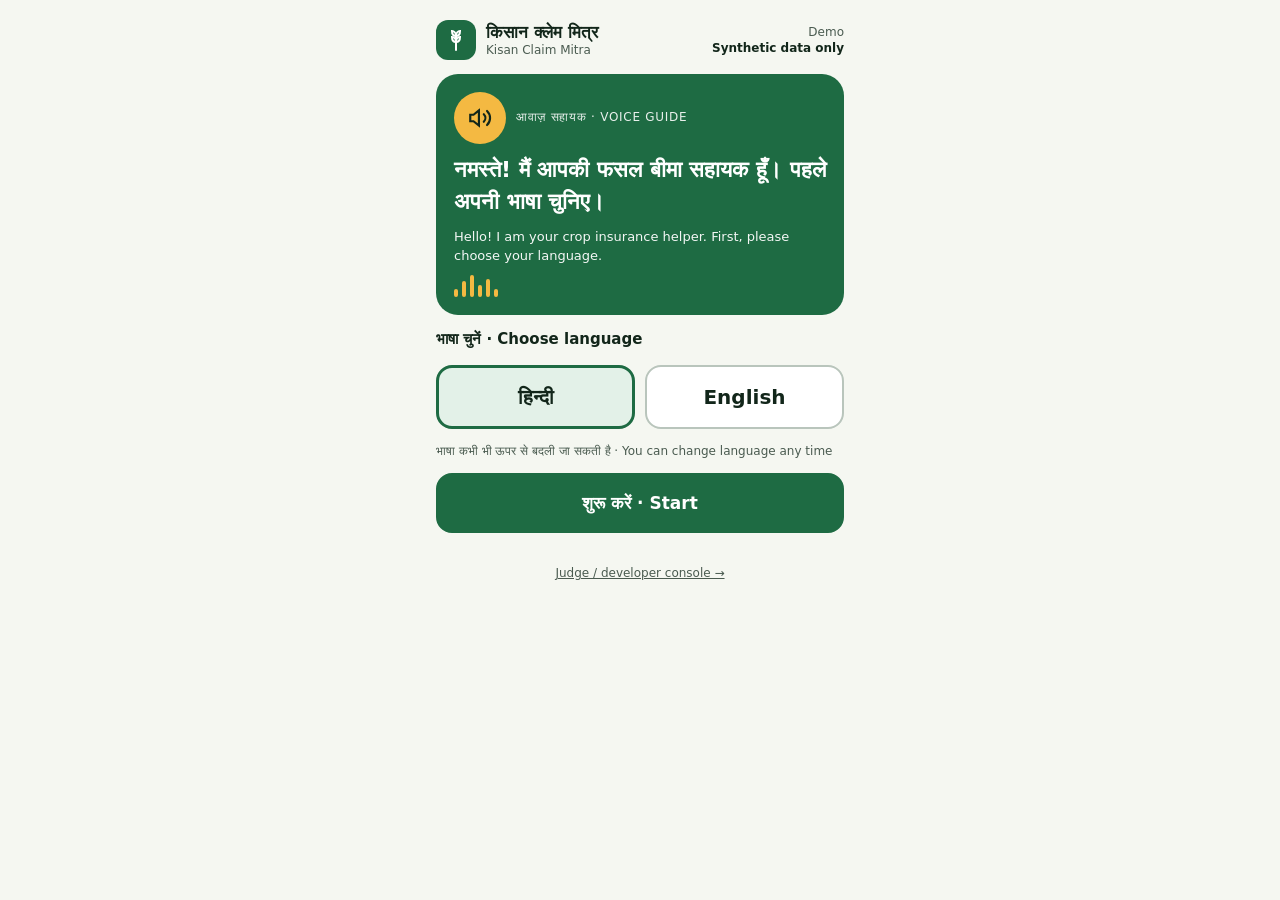
==== web/index.html @ a5b7f0ae "Phase 5: web app from mockup (language, home, status, approval, judge console), voice interface with" ====
<!DOCTYPE html>
<html lang="hi">
<head>
<meta charset="utf-8">
<meta name="viewport" content="width=device-width, initial-scale=1">
<title>Kisan Claim Mitra</title>
<link rel="stylesheet" href="styles.css">
</head>
<body>
<main class="phone">

<!-- 1. Welcome and language -->
<section id="screen-lang" class="screen">
  <div class="row">
    <div class="brand">
      <div class="logo"><svg width="24" height="24" viewBox="0 0 24 24" fill="none" stroke="#fff" stroke-width="2" stroke-linecap="round" aria-hidden="true"><path d="M12 22V8"/><path d="M12 8c0-3 2-5 4-5 0 3-1 5-4 5Z"/><path d="M12 8c0-3-2-5-4-5 0 3 1 5 4 5Z"/><path d="M12 14c0-3 2-5 4-5 0 3-1 5-4 5Z"/><path d="M12 14c0-3-2-5-4-5 0 3 1 5 4 5Z"/></svg></div>
      <div><div class="brand-name">किसान क्लेम मित्र</div><div class="small">Kisan Claim Mitra</div></div>
    </div>
    <div class="small" style="text-align:right">Demo<br><b style="color:var(--ink)">Synthetic data only</b></div>
  </div>
  <div class="guide">
    <div class="row" style="justify-content:flex-start">
      <div class="speaker"><svg width="26" height="26" viewBox="0 0 24 24" fill="none" stroke="#12261A" stroke-width="2" stroke-linecap="round" aria-hidden="true"><path d="M11 5 6 9H3v6h3l5 4V5Z"/><path d="M15.5 8.5a5 5 0 0 1 0 7"/><path d="M18.5 5.5a9 9 0 0 1 0 13"/></svg></div>
      <div class="eyebrow">आवाज़ सहायक · Voice guide</div>
    </div>
    <div class="guide-text" style="font-size:22px">नमस्ते! मैं आपकी फसल बीमा सहायक हूँ। पहले अपनी भाषा चुनिए।</div>
    <div class="guide-sub">Hello! I am your crop insurance helper. First, please choose your language.</div>
    <div class="bars" aria-hidden="true"><i style="height:8px"></i><i style="height:16px"></i><i style="height:22px"></i><i style="height:12px"></i><i style="height:18px"></i><i style="height:8px"></i></div>
  </div>
  <div style="font-weight:600">भाषा चुनें · Choose language</div>
  <div class="grid2">
    <button type="button" class="lang-btn" data-lang="hi" aria-pressed="true">हिन्दी</button>
    <button type="button" class="lang-btn" data-lang="en" aria-pressed="false">English</button>
  </div>
  <div class="small">भाषा कभी भी ऊपर से बदली जा सकती है · You can change language any time</div>
  <button type="button" id="start" class="btn primary" style="min-height:60px;font-size:17px">शुरू करें · Start</button>
  <a class="footer-link" href="console.html">Judge / developer console →</a>
</section>

<!-- 5. Farmer home -->
<section id="screen-home" class="screen" hidden>
  <div class="row">
    <div><div class="small">नमस्ते · Welcome</div><div style="font-size:22px;font-weight:700">किसान साथी · Farmer</div></div>
    <div class="toggle">
      <button type="button" id="mute" aria-pressed="false" aria-label="Mute voice guide" title="Mute / unmute">🔊</button>
      <button type="button" class="lang-toggle" data-lang="hi" aria-pressed="true">हिं</button>
      <button type="button" class="lang-toggle" data-lang="en" aria-pressed="false">EN</button>
    </div>
  </div>
  <div class="guide center">
    <div class="eyebrow">आवाज़ सहायक · Voice guide</div>
    <div class="guide-text" id="guide-text">बटन दबाकर बोलिए: "मेरे क्लेम का स्टेटस बताओ"</div>
    <div class="guide-sub" id="guide-sub">Press the mic and speak: "Tell me my claim status"</div>
    <button type="button" id="mic" class="mic" aria-label="Press to speak · बोलने के लिए दबाएँ">
      <svg width="40" height="40" viewBox="0 0 24 24" fill="none" stroke="#1E6B43" stroke-width="2" stroke-linecap="round" aria-hidden="true"><rect x="9" y="2" width="6" height="12" rx="3"/><path d="M5 10a7 7 0 0 0 14 0"/><path d="M12 17v5"/></svg>
    </button>
    <div class="guide-sub" id="mic-status">दबाएँ और बोलें · Tap and speak</div>
  </div>
  <form class="ask" id="ask">
    <label for="text" class="sr-only">Type your question</label>
    <input id="text" type="text" autocomplete="off" maxlength="500" placeholder="या यहाँ लिखिए · Or type here">
    <button type="submit" class="send" aria-label="Send · भेजें"><svg width="22" height="22" viewBox="0 0 24 24" fill="none" stroke="#fff" stroke-width="2" stroke-linecap="round" aria-hidden="true"><path d="M22 2 11 13"/><path d="M22 2 15 22l-4-9-9-4Z"/></svg></button>
  </form>
  <div style="font-size:14px;font-weight:700">जल्दी चुनें · Quick options</div>
  <div class="grid2">
    <button type="button" class="quick" data-say="status"><b>क्लेम स्टेटस</b><span>Check claim status</span></button>
    <button type="button" class="quick" id="fix-btn"><b>सुधार करें</b><span>Fix season or document</span></button>
    <button type="button" class="quick" data-say="apply"><b>नया बीमा आवेदन</b><span>Apply for insurance</span></button>
    <button type="button" class="quick gold" data-say="help"><b>मदद बुक करें</b><span>Book help or call</span></button>
  </div>
  <div class="grid2" id="fix-choices" hidden>
    <button type="button" class="quick" data-say="season"><b>सीज़न सही करें</b><span>Fix season</span></button>
    <button type="button" class="quick" data-say="upload"><b>दस्तावेज़ अपलोड</b><span>Upload document</span></button>
  </div>
  <div class="card">
    <div class="label">बातचीत · Conversation</div>
    <div class="log" id="log" aria-live="polite"></div>
  </div>
  <a class="footer-link" href="console.html">Judge / developer console →</a>
</section>

<!-- 6. Claim status -->
<section id="screen-status" class="screen" hidden>
  <div class="row">
    <button type="button" class="icon-btn back" aria-label="Back · वापस">←</button>
    <div class="title">क्लेम स्टेटस · Claim status</div><div style="width:44px"></div>
  </div>
  <div class="card grid3" id="st-meta"></div>
  <div class="guide"><div class="guide-text" style="font-size:15px" id="st-summary"></div></div>
  <div class="grid2">
    <div class="card" id="st-decision"></div>
    <div class="card" id="st-payment"></div>
  </div>
  <div class="small">मैं तब तक "भुगतान हो गया" नहीं कहूँगा जब तक पोर्टल पर क्रेडिट न दिखे · I will not say "paid" until the portal shows the credit.</div>
  <div class="card unsure" id="st-uncertain" hidden></div>
  <div class="card bad" id="st-missing" hidden>
    <div class="label">Missing document · portal name, exact</div>
    <div class="big" id="st-doc"></div>
    <div style="font-size:12.5px">नाम सीधे पोर्टल से लिया गया है · Name copied from the portal; nothing invented.</div>
    <button type="button" class="btn primary" id="st-upload" style="width:100%;margin-top:8px;min-height:48px">अपलोड करें · Upload it</button>
  </div>
  <div class="card">
    <div class="label">Evidence · मेरी जानकारी का स्रोत</div>
    <div style="font-size:12.5px;line-height:1.6" id="st-evidence"></div>
  </div>
  <div class="grid2">
    <button type="button" class="btn hear">फिर सुनें · Hear again</button>
    <button type="button" class="btn gold" id="st-recheck">दोबारा जाँचें · Recheck</button>
  </div>
</section>

<!-- 7. Approval gate -->
<section id="screen-approval" class="screen" hidden>
  <div class="row">
    <button type="button" class="icon-btn back" aria-label="Back · वापस">←</button>
    <div class="title">आपकी मंज़ूरी चाहिए · Your approval</div><div style="width:44px"></div>
  </div>
  <div class="guide"><div class="guide-text" style="font-size:15px" id="ap-summary"></div></div>
  <div class="grid2" id="ap-compare"></div>
  <div class="card" style="border:3px solid var(--green)">
    <div class="label" style="color:var(--green)" id="ap-state">Proposed change · not done yet</div>
    <dl class="kv" id="ap-details"></dl>
    <div class="small" style="border-top:1px solid #DDE5DF;padding-top:8px;margin-top:8px">अस्वीकार करने पर कुछ नहीं बदलेगा · Reject = no change. If the record changes before you approve, this proposal expires.</div>
  </div>
  <div class="card dashed" id="ap-after">
    <div class="label">After you approve</div>
    <div style="font-size:12.5px;line-height:1.6">1. Run once only (duplicate-safe)<br>2. Re-read the portal separately<br>3. Say "done" only if the portal shows the change</div>
  </div>
  <div class="card" id="ap-result" hidden></div>
  <div class="grid2" id="ap-buttons">
    <button type="button" class="btn danger" id="ap-reject" style="min-height:60px">मना करें · Reject</button>
    <button type="button" class="btn primary" id="ap-approve" style="min-height:60px">मंज़ूर · Approve</button>
  </div>
  <div class="grid2" id="ap-done" hidden>
    <button type="button" class="btn hear">फिर सुनें · Hear again</button>
    <button type="button" class="btn primary back">होम · Home</button>
  </div>
</section>
</main>
<div class="notice" id="notice" role="status" hidden></div>
<script src="voice.js"></script>
<script src="app.js"></script>
</body>
</html>
---- web/styles.css ----
/* Kisan Claim Mitra - styles follow the mockup (calm green + marigold, 44px+ targets).
   No web fonts are downloaded (no runtime network calls); Noto / Nirmala UI are used if installed. */
:root {
  --green: #1E6B43; --green-dark: #155233; --green-soft: #E3F1E8; --green-line: #CFE3D6;
  --marigold: #F4B942; --bg: #F5F7F1; --ink: #12261A; --muted: #4A5B50; --line: #B9C5BC;
  --red: #B3261E; --red-ink: #8C1D18; --red-soft: #FBE9E7;
  --amber: #C98A00; --amber-ink: #6B4A00; --amber-soft: #FFF4D6;
  --violet-ink: #3B2E7A; --violet-soft: #E8E4F5; --white: #FFFFFF;
  --font: 'Noto Sans', 'Noto Sans Devanagari', 'Nirmala UI', 'Mangal', system-ui, sans-serif;
}
* { box-sizing: border-box; }
html, body { margin: 0; background: var(--bg); color: var(--ink); font: 15px/1.45 var(--font); }
button, input { font: inherit; color: inherit; }
button { cursor: pointer; }
button:focus-visible, a:focus-visible, input:focus-visible { outline: 3px solid var(--marigold); outline-offset: 2px; }
[hidden] { display: none !important; }
.sr-only { position: absolute; width: 1px; height: 1px; overflow: hidden; clip: rect(0 0 0 0); }

.phone { max-width: 440px; margin: 0 auto; min-height: 100vh; padding: 20px 16px 32px; }
.screen { display: flex; flex-direction: column; gap: 14px; }

/* header + top bar */
.row { display: flex; align-items: center; justify-content: space-between; gap: 10px; }
.brand { display: flex; align-items: center; gap: 10px; }
.logo { width: 40px; height: 40px; border-radius: 12px; background: var(--green); display: grid; place-items: center; }
.brand-name { font-weight: 700; font-size: 17px; line-height: 1.2; }
.small { font-size: 12px; color: var(--muted); line-height: 1.35; }
.title { font-size: 15px; font-weight: 700; text-align: center; }
.icon-btn { width: 44px; height: 44px; border-radius: 22px; background: var(--white); border: 2px solid var(--line); display: grid; place-items: center; flex: none; }
.toggle { display: flex; gap: 4px; }
.toggle button { min-height: 44px; min-width: 44px; padding: 0 12px; border-radius: 12px; border: 2px solid var(--line); background: var(--white); font-weight: 700; }
.toggle button[aria-pressed="true"] { border-color: var(--green); background: var(--green-soft); }

/* green voice guide card */
.guide { background: var(--green); color: var(--white); border-radius: 22px; padding: 18px; display: flex; flex-direction: column; gap: 10px; }
.guide.center { align-items: center; text-align: center; }
.eyebrow { font-size: 12px; letter-spacing: .06em; text-transform: uppercase; opacity: .9; }
.guide-text { font-size: 18px; font-weight: 700; line-height: 1.45; }
.guide-sub { font-size: 13px; opacity: .95; }
.speaker { width: 52px; height: 52px; border-radius: 26px; background: var(--marigold); display: grid; place-items: center; flex: none; }
.mic { width: 96px; height: 96px; border-radius: 48px; border: 6px solid var(--marigold); background: var(--white); display: grid; place-items: center; }
.mic.listening { animation: pulse 1s infinite; background: #FFF8E6; }
@keyframes pulse { 50% { box-shadow: 0 0 0 10px rgba(244,185,66,.35); } }
.bars { display: flex; gap: 4px; align-items: flex-end; height: 22px; }
.bars i { width: 4px; border-radius: 2px; background: var(--marigold); }

/* big buttons */
.btn { min-height: 56px; border-radius: 16px; border: 2px solid var(--green); background: var(--white); color: var(--green); font-size: 16px; font-weight: 700; padding: 8px 14px; }
.btn.primary { background: var(--green); color: var(--white); }
.btn.gold { background: var(--marigold); border-color: var(--marigold); color: var(--ink); }
.btn.danger { border: 3px solid var(--red); color: var(--red-ink); }
.btn:disabled { opacity: .5; cursor: not-allowed; }
.lang-btn { min-height: 64px; border-radius: 16px; border: 2px solid var(--line); background: var(--white); font-size: 20px; font-weight: 700; }
.lang-btn[aria-pressed="true"] { border: 3px solid var(--green); background: var(--green-soft); }
.grid2 { display: grid; grid-template-columns: repeat(2, minmax(0, 1fr)); gap: 10px; }
.grid3 { display: grid; grid-template-columns: repeat(3, minmax(0, 1fr)); gap: 8px; }
.quick { min-height: 76px; border-radius: 16px; background: var(--white); border: 2px solid var(--green); padding: 10px 12px; display: flex; flex-direction: column; justify-content: center; align-items: flex-start; text-align: left; gap: 2px; }
.quick b { font-size: 15px; line-height: 1.3; }
.quick span { font-size: 12px; color: var(--muted); }
.quick.gold { background: var(--marigold); border-color: var(--marigold); }
.quick.gold span { color: var(--ink); }

.ask { display: flex; gap: 8px; }
.ask input { flex: 1; min-width: 0; min-height: 50px; border-radius: 14px; border: 2px solid var(--line); background: var(--white); padding: 0 14px; }
.send { width: 50px; height: 50px; border-radius: 14px; border: none; background: var(--green); display: grid; place-items: center; flex: none; }

/* cards */
.card { background: var(--white); border: 2px solid var(--green-line); border-radius: 16px; padding: 12px 14px; }
.card.dashed { border: 2px dashed var(--line); }
.card.ok { background: var(--green-soft); border-color: var(--green); }
.card.warn { background: var(--amber-soft); border-color: var(--amber); }
.card.bad { background: var(--red-soft); border: 3px solid var(--red); }
.card.unsure { background: var(--violet-soft); border-color: var(--violet-ink); }
.label { font-size: 11px; font-weight: 700; letter-spacing: .05em; color: var(--muted); text-transform: uppercase; }
.card.ok .label { color: var(--green-dark); } .card.warn .label { color: var(--amber-ink); }
.card.bad .label { color: var(--red-ink); } .card.unsure .label { color: var(--violet-ink); }
.big { font-size: 18px; font-weight: 700; line-height: 1.3; margin-top: 4px; }
.mono { font-family: ui-monospace, Menlo, Consolas, monospace; font-size: 12px; }
.kv { display: grid; grid-template-columns: 100px minmax(0, 1fr); gap: 4px 10px; font-size: 13px; }
.kv dt { color: var(--muted); } .kv dd { margin: 0; font-weight: 700; overflow-wrap: anywhere; }
.chip { display: inline-block; border-radius: 10px; padding: 2px 9px; font-size: 12px; font-weight: 700; }
.chip.VERIFIED, .chip.PASS, .chip.OK { background: var(--green-soft); color: var(--green-dark); }
.chip.PENDING { background: var(--amber-soft); color: var(--amber-ink); }
.chip.UNCERTAIN { background: var(--violet-soft); color: var(--violet-ink); }
.chip.FAILED, .chip.FAIL { background: var(--red-soft); color: var(--red-ink); }
.chip.NOTRUN { background: #EEE; color: #555; }

.log { display: flex; flex-direction: column; gap: 6px; max-height: 260px; overflow-y: auto; }
.msg { border-radius: 12px; padding: 8px 10px; font-size: 13.5px; }
.msg.farmer { background: var(--white); border: 1px solid var(--line); align-self: flex-end; max-width: 85%; }
.msg.agent { background: var(--green-soft); align-self: flex-start; max-width: 92%; }
.notice { position: fixed; left: 12px; right: 12px; bottom: 12px; max-width: 420px; margin: 0 auto; background: var(--amber-soft); border: 2px solid var(--amber); border-radius: 12px; padding: 10px 12px; font-size: 13px; z-index: 10; }
.footer-link { display: block; text-align: center; color: var(--muted); font-size: 12px; margin-top: 18px; }

/* judge console (wide) */
.console { max-width: 1100px; margin: 0 auto; padding: 24px 16px; display: flex; flex-direction: column; gap: 14px; }
.table { background: var(--white); border: 2px solid var(--green-line); border-radius: 14px; overflow-x: auto; }
.trow { display: grid; grid-template-columns: 52px 1.2fr 1.2fr 1.4fr 1.3fr 70px; gap: 10px; padding: 10px 12px; font-size: 12.5px; border-top: 1px solid #DDE5DF; align-items: start; min-width: 760px; cursor: pointer; }
.trow.head { background: var(--green-soft); font-weight: 700; color: var(--green-dark); border-top: none; cursor: default; font-size: 11.5px; letter-spacing: .04em; }
.trow.sel { background: #FAFCF7; outline: 2px solid var(--marigold); }
.timeline { display: flex; flex-direction: column; gap: 6px; font-size: 12.5px; }
.timeline div { display: flex; gap: 8px; } .timeline i { width: 8px; height: 8px; border-radius: 4px; background: var(--green); margin-top: 6px; flex: none; }
pre.evidence { background: #F7F9F4; border-radius: 10px; padding: 10px; font-size: 11.5px; white-space: pre-wrap; overflow-wrap: anywhere; max-height: 360px; overflow-y: auto; margin: 0; }
.controls { display: flex; flex-wrap: wrap; gap: 8px; align-items: center; }
.controls select { min-height: 44px; border-radius: 12px; border: 2px solid var(--line); padding: 0 10px; background: var(--white); }
.controls .btn { min-height: 44px; font-size: 14px; }
@media (max-width: 700px) { .split { grid-template-columns: 1fr !important; } }
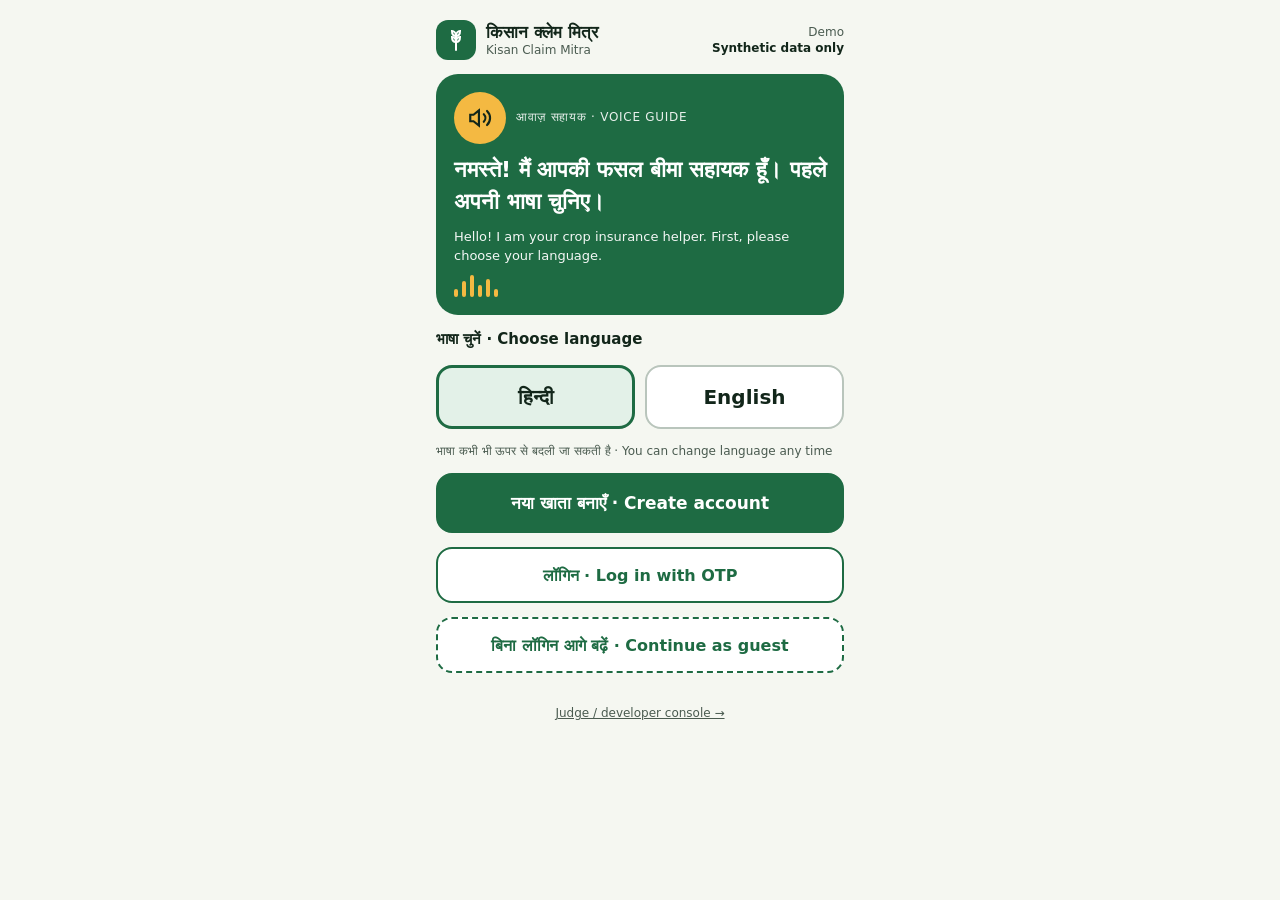
==== commit 8254b7e9: "Stretch: signup, mock OTP login, profile, OpenCV document checks on synthetic samples, flagged docum" ====
--- a/web/index.html
+++ b/web/index.html
@@ -33,20 +33,86 @@
     <button type="button" class="lang-btn" data-lang="en" aria-pressed="false">English</button>
   </div>
   <div class="small">भाषा कभी भी ऊपर से बदली जा सकती है · You can change language any time</div>
-  <button type="button" id="start" class="btn primary" style="min-height:60px;font-size:17px">शुरू करें · Start</button>
+  <button type="button" id="go-signup" class="btn primary" style="min-height:60px;font-size:17px">नया खाता बनाएँ · Create account</button>
+  <button type="button" id="go-login" class="btn">लॉगिन · Log in with OTP</button>
+  <button type="button" id="start" class="btn" style="border-style:dashed">बिना लॉगिन आगे बढ़ें · Continue as guest</button>
   <a class="footer-link" href="console.html">Judge / developer console →</a>
+</section>
+
+<!-- 2. Create profile -->
+<section id="screen-signup" class="screen" hidden>
+  <div class="row">
+    <button type="button" class="icon-btn to-welcome" aria-label="Back · वापस">←</button>
+    <div class="title">चरण 1 / 3 · Step 1 of 3</div><div style="width:44px"></div>
+  </div>
+  <div class="steps" aria-hidden="true"><i class="on"></i><i></i><i></i></div>
+  <div class="guide"><div class="guide-text" style="font-size:16px">अपना नाम, मोबाइल नंबर और खेती की जानकारी बताइए।</div>
+    <div class="guide-sub">Tell me your name, mobile number and farm details. Tap the mic beside any box to speak.</div></div>
+  <form id="signup-form" class="stack" novalidate>
+    <div class="field"><label for="f-name">पूरा नाम · Full name</label><div class="ask"><input id="f-name" name="name" autocomplete="off"><button type="button" class="send" data-mic-for="f-name" aria-label="Speak full name">🎤</button></div></div>
+    <div class="field"><label for="f-mobile">मोबाइल नंबर · Mobile number (OTP will come here)</label><div class="ask"><input id="f-mobile" name="mobile" type="tel" inputmode="numeric" autocomplete="off"><button type="button" class="send" data-mic-for="f-mobile" aria-label="Speak mobile number">🎤</button></div></div>
+    <div class="grid2">
+      <div class="field"><label for="f-village">गाँव · Village</label><input id="f-village" name="village" class="input"></div>
+      <div class="field"><label for="f-district">जिला · District</label><input id="f-district" name="district" class="input"></div>
+      <div class="field"><label for="f-land">ज़मीन (एकड़) · Land (acres)</label><input id="f-land" name="land_acres" class="input" inputmode="decimal"></div>
+      <div class="field"><label for="f-crop">मुख्य फसल · Main crop</label><input id="f-crop" name="main_crop" class="input"></div>
+    </div>
+    <div class="card warn small" style="color:var(--ink)">डेमो में सिर्फ़ नकली (synthetic) जानकारी डालें · Use synthetic details only. Missing a detail? I will ask for it instead of guessing.</div>
+    <div class="card bad" id="signup-error" hidden></div>
+    <button type="submit" class="btn primary">आगे: OTP से पुष्टि · Next: verify with OTP</button>
+  </form>
+</section>
+
+<!-- 4. OTP login (mock) -->
+<section id="screen-otp" class="screen" hidden>
+  <div class="row">
+    <button type="button" class="icon-btn to-welcome" aria-label="Back · वापस">←</button>
+    <div class="title" id="otp-title">लॉगिन · Log in</div><div style="width:44px"></div>
+  </div>
+  <div class="guide"><div class="guide-text" style="font-size:16px">अपना मोबाइल नंबर डालें, फिर आए हुए 6 अंकों का OTP भरिए।</div>
+    <div class="guide-sub">Enter your mobile number, then type the 6-digit OTP. I cannot fill it for you.</div></div>
+  <div class="field"><label for="otp-mobile">मोबाइल नंबर · Mobile number</label>
+    <div class="ask"><input id="otp-mobile" type="tel" inputmode="numeric" autocomplete="off"><button type="button" class="btn primary" id="otp-send" style="min-height:50px;font-size:14px">OTP भेजें · Send</button></div>
+    <div class="small">डेमो नंबर · Demo number: 9876543210</div></div>
+  <div class="card gold-card" id="otp-sms" hidden></div>
+  <fieldset class="otp-boxes" id="otp-boxes" disabled>
+    <legend class="small">6 अंकों का OTP · 6 digit OTP</legend>
+  </fieldset>
+  <div class="row small"><span id="otp-timer"></span><button type="button" class="btn" id="otp-hint" style="min-height:44px;font-size:13px">निर्देश सुनें · Read hint</button></div>
+  <div class="card bad" id="otp-error" hidden></div>
+  <div class="card dashed small" style="color:var(--ink)">सुरक्षा: अपना OTP किसी को न बताएँ · Safety: never share your OTP. This demo never bypasses OTP; a mock code is shown as a safe manual step.</div>
+  <button type="button" class="btn primary" id="otp-verify" disabled>पुष्टि करें · Verify and log in</button>
+  <button type="button" class="btn gold" data-say="help">OTP नहीं मिला? मदद बुक करें · No OTP? Book help</button>
+</section>
+
+<!-- 3. Documents + profile -->
+<section id="screen-docs" class="screen" hidden>
+  <div class="row">
+    <button type="button" class="icon-btn back" aria-label="Back · वापस">←</button>
+    <div class="title" id="docs-title">मेरे दस्तावेज़ · My documents</div><div style="width:44px"></div>
+  </div>
+  <div class="card" id="profile-card"></div>
+  <div class="guide"><div class="guide-text" style="font-size:16px" id="docs-guide"></div>
+    <div class="guide-sub">सिर्फ़ नकली (synthetic) नमूना फ़ोटो इस्तेमाल करें · Use synthetic sample images only. Files are checked, not stored.</div></div>
+  <div id="doc-list" class="stack"></div>
+  <input type="file" id="doc-file" accept="image/jpeg,image/png,application/pdf" capture="environment" hidden>
+  <div class="grid2">
+    <button type="button" class="btn gold" data-say="help">मदद बुक करें · Book help</button>
+    <button type="button" class="btn primary back">होम · Home</button>
+  </div>
 </section>
 
 <!-- 5. Farmer home -->
 <section id="screen-home" class="screen" hidden>
   <div class="row">
-    <div><div class="small">नमस्ते · Welcome</div><div style="font-size:22px;font-weight:700">किसान साथी · Farmer</div></div>
+    <div><div class="small">नमस्ते · Welcome</div><div style="font-size:22px;font-weight:700" id="home-name">किसान साथी · Farmer</div></div>
     <div class="toggle">
       <button type="button" id="mute" aria-pressed="false" aria-label="Mute voice guide" title="Mute / unmute">🔊</button>
       <button type="button" class="lang-toggle" data-lang="hi" aria-pressed="true">हिं</button>
       <button type="button" class="lang-toggle" data-lang="en" aria-pressed="false">EN</button>
     </div>
   </div>
+  <button type="button" class="card bad attention" id="attention" hidden></button>
   <div class="guide center">
     <div class="eyebrow">आवाज़ सहायक · Voice guide</div>
     <div class="guide-text" id="guide-text">बटन दबाकर बोलिए: "मेरे क्लेम का स्टेटस बताओ"</div>
@@ -76,6 +142,10 @@
     <div class="label">बातचीत · Conversation</div>
     <div class="log" id="log" aria-live="polite"></div>
   </div>
+  <div class="grid2" id="account-links" hidden>
+    <button type="button" class="btn" id="my-docs">मेरे दस्तावेज़ · My documents</button>
+    <button type="button" class="btn" id="logout">लॉगआउट · Log out</button>
+  </div>
   <a class="footer-link" href="console.html">Judge / developer console →</a>
 </section>
 
@@ -140,5 +210,6 @@
 <div class="notice" id="notice" role="status" hidden></div>
 <script src="voice.js"></script>
 <script src="app.js"></script>
+<script src="account.js"></script>
 </body>
 </html>
--- a/web/styles.css
+++ b/web/styles.css
@@ -105,3 +105,26 @@
 .controls select { min-height: 44px; border-radius: 12px; border: 2px solid var(--line); padding: 0 10px; background: var(--white); }
 .controls .btn { min-height: 44px; font-size: 14px; }
 @media (max-width: 700px) { .split { grid-template-columns: 1fr !important; } }
+
+/* sign-up, OTP, documents (stretch screens) */
+.steps { display: flex; gap: 6px; } .steps i { flex: 1; height: 6px; border-radius: 3px; background: var(--line); } .steps i.on { background: var(--green); }
+.field { display: flex; flex-direction: column; gap: 4px; } .field label { font-size: 13px; font-weight: 600; }
+.input { min-height: 50px; border-radius: 14px; border: 2px solid var(--line); background: var(--white); padding: 0 12px; width: 100%; }
+.field-error input, .field-error .input { border-color: var(--red); background: var(--red-soft); }
+.gold-card { background: var(--amber-soft); border: 2px solid var(--marigold); }
+.otp-boxes { border: none; padding: 0; margin: 0; display: grid; grid-template-columns: repeat(6, minmax(0, 1fr)); gap: 8px; }
+.otp-boxes legend { margin-bottom: 6px; }
+.otp-boxes input { min-height: 56px; width: 100%; text-align: center; font-size: 24px; font-weight: 700; border-radius: 12px; border: 2px solid var(--line); background: var(--white); }
+.otp-boxes:disabled input { background: #EEF1EC; }
+.attention { text-align: left; font-size: 13px; width: 100%; color: var(--ink); }
+.doc-row { display: grid; grid-template-columns: 64px minmax(0, 1fr); gap: 10px; align-items: start; }
+.doc-row.flag { background: var(--red-soft); border: 3px solid var(--red); }
+.thumb { width: 64px; height: 46px; object-fit: cover; border-radius: 8px; border: 1px solid var(--line); background: var(--white); }
+.doc-actions { display: flex; flex-wrap: wrap; gap: 6px; margin-top: 6px; }
+.doc-actions .btn, .doc-actions select { min-height: 44px; font-size: 13px; padding: 4px 10px; border-radius: 12px; }
+.doc-actions select { border: 2px solid var(--line); background: var(--white); max-width: 100%; }
+.chip.REVIEW { background: var(--amber-soft); color: var(--amber-ink); }
+.chip.MISSING, .chip.NEEDS_FIX { background: var(--red-soft); color: var(--red-ink); }
+.chip.PASSED { background: var(--green-soft); color: var(--green-dark); }
+.stack { display: flex; flex-direction: column; gap: 10px; }
+a.btn { text-decoration: none; }
